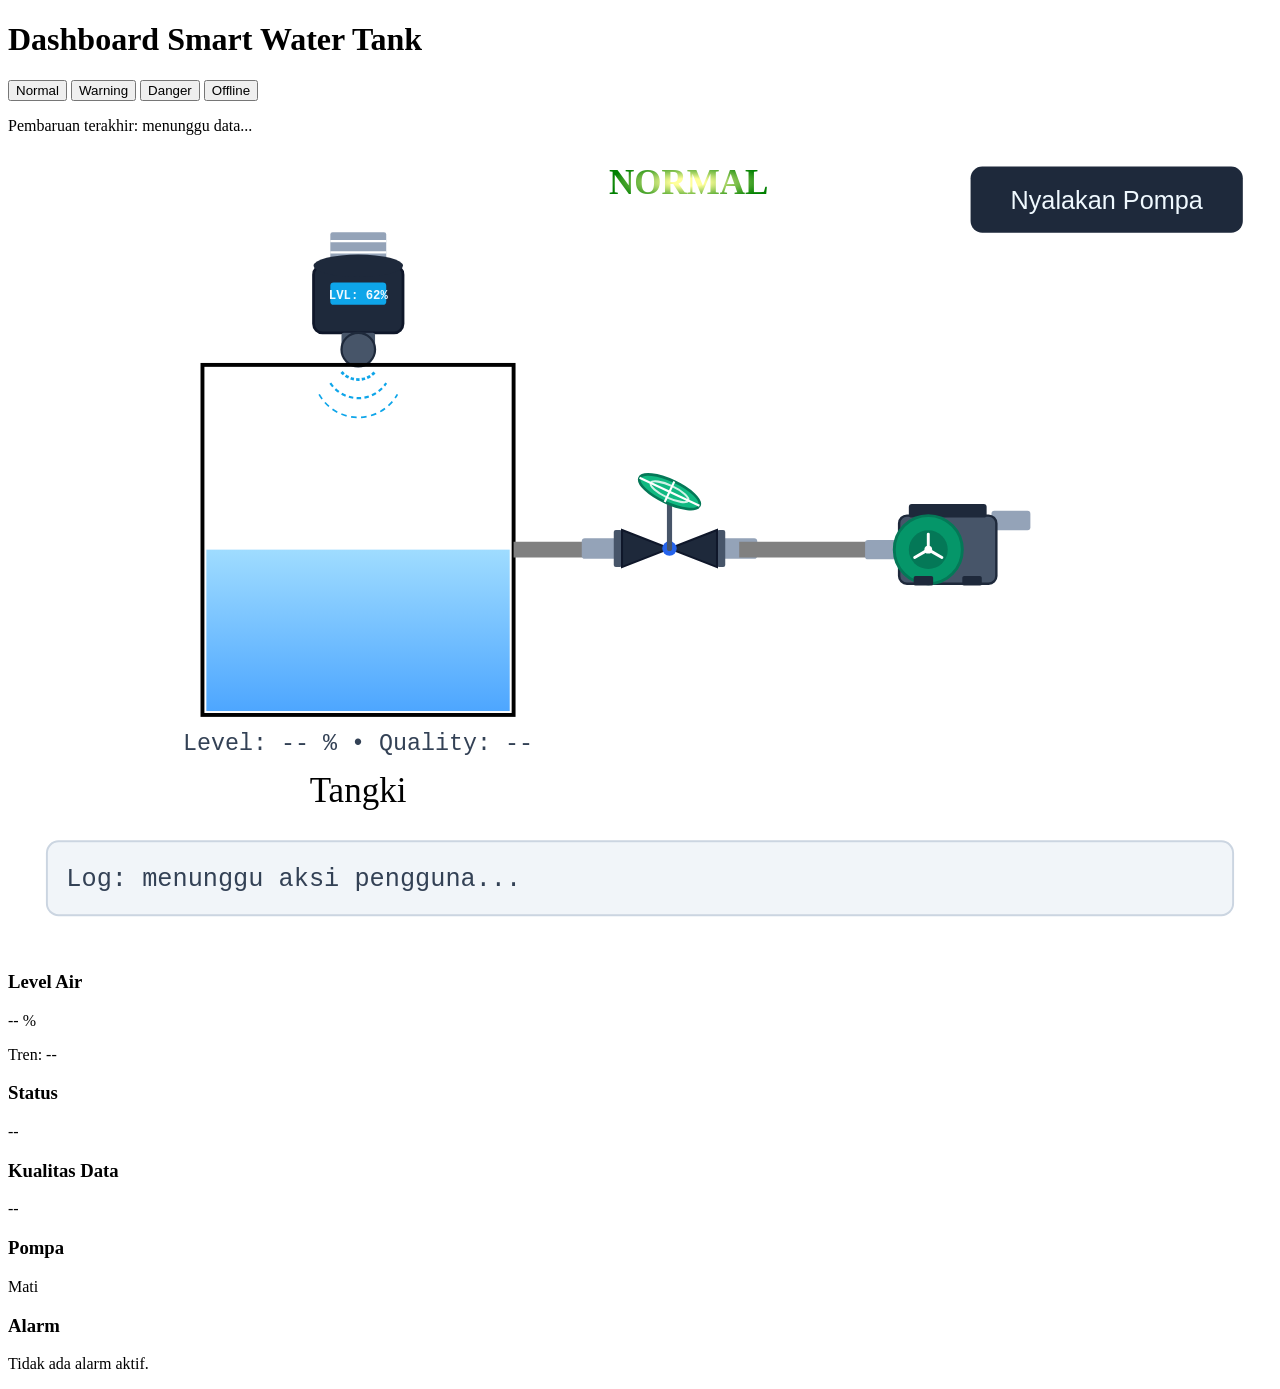
==== bab2/praktikum1/index.html @ e0db2255 "Create index.html for Smart Water Tank dashboard Added HTML structure for Smart Water Tank dashboard" ====
<!DOCTYPE html>
<html lang="id">
<head>
  <meta charset="UTF-8">
  <title>Dashboard Sistem Tangki - Nomor 12: Proyek Mini Smart Water Tank</title>
  <link rel="stylesheet" href="style.css">
</head>
<body>

<!-- ============ NOMOR 12: proyek mini smart water tank ============ -->
<!-- (a) seluruh komponen nomor 1-11 digabung tanpa diubah strukturnya:
     tangki, pompa, katup, sensor, pipa, dan indikator tetap berada di
     dalam .panel-model; yang baru di nomor 12 hanya panel skenario
     di header dan mesin simulasi di javascript.js -->
<div class="dashboard" id="dashboard">

  <!-- (b)(c)(d) panel header: judul, tombol skenario, dan waktu pembaruan -->
  <div class="dashboard-header" id="dashboard-header">
    <h1>Dashboard Smart Water Tank</h1>

    <div class="scenario-controls" role="group" aria-label="Pilih skenario simulasi data">
      <button type="button" class="scenario-btn scenario-active" data-scenario="normal">Normal</button>
      <button type="button" class="scenario-btn" data-scenario="warning">Warning</button>
      <button type="button" class="scenario-btn" data-scenario="danger">Danger</button>
      <button type="button" class="scenario-btn" data-scenario="offline">Offline</button>
    </div>

    <!-- (d) timestamp pembaruan terakhir, terpisah dari log peristiwa
         supaya pembaca langsung tahu "kapan" tanpa membaca log -->
    <p id="last-update-text" class="last-update">Pembaruan terakhir: menunggu data...</p>
  </div>

  <!-- (b) panel utama: model SVG tangki, dibungkus section agar bisa
       diberi grid-area sendiri dan diskalakan responsif lewat CSS -->
  <section class="panel-model" id="panel-model" aria-label="Model visual sistem tangki air">

  <svg viewBox="0 0 650 410"
       xmlns="http://www.w3.org/2000/svg"
       role="img" aria-label="Diagram sensor, tangki, katup, dan pompa">

    <defs>
      <linearGradient id="waterGradient" x1="0%" y1="0%" x2="0%" y2="100%">
        <stop offset="0%" stop-color="#9fdcff"/>
        <stop offset="100%" stop-color="#4da6ff"/>
      </linearGradient>

      <radialGradient id="lampGradient">
        <stop offset="20%" stop-color="#ffff99"/>
        <stop offset="100%" stop-color="green"/>
      </radialGradient>

      <line id="sensorNeckLine" x1="0" y1="0" x2="50" y2="0" stroke="#FFFFFF" stroke-width="2"/>
      <rect id="valvePipeConnector" width="35" height="20" fill="#94A3B8" rx="3"/>
      <rect id="valveFlange" width="8" height="36" fill="#475569" rx="2"/>
      <rect id="pumpPipeConnector" width="40" height="20" fill="#94A3B8" rx="3"/>
      <rect id="pumpFoot" width="20" height="10" rx="2" fill="#1E293B"/>

      <symbol id="sensorSymbol" viewBox="55 10 100 200">
        <rect x="75" y="20" width="50" height="30" fill="#94A3B8" rx="2"/>
        <use href="#sensorNeckLine" x="75" y="28"/>
        <use href="#sensorNeckLine" x="75" y="38"/>

        <rect x="60" y="50" width="80" height="60" rx="8" fill="#1E293B" stroke="#0F172A" stroke-width="2.5"/>
        <ellipse cx="100" cy="50" rx="40" ry="10" fill="#1E293B"/>

        <rect x="75" y="65" width="50" height="20" rx="3" fill="var(--status-color,#0EA5E9)"/>
        <text x="100" y="80" font-family="monospace" font-size="11" font-weight="bold" fill="#F0F9FF" text-anchor="middle">LVL: 62%</text>

        <rect x="85" y="110" width="30" height="15" fill="#475569" rx="2"/>
        <circle cx="100" cy="125" r="15" fill="#475569" stroke="#1E293B" stroke-width="2"/>

        <path d="M 85 145 A 20 20 0 0 0 115 145" fill="none" stroke="var(--status-color,#0EA5E9)" stroke-width="2.5" stroke-dasharray="3,2"/>
        <path d="M 75 155 A 30 30 0 0 0 125 155" fill="none" stroke="var(--status-color,#0EA5E9)" stroke-width="2" stroke-dasharray="4,3"/>
        <path d="M 65 165 A 40 40 0 0 0 135 165" fill="none" stroke="var(--status-color,#0EA5E9)" stroke-width="1.5" stroke-dasharray="5,4"/>
      </symbol>

      <symbol id="valveSymbol" viewBox="10 5 185 130">
        <use href="#valvePipeConnector" x="15" y="90"/>
        <use href="#valvePipeConnector" x="150" y="90"/>

        <use href="#valveFlange" x="46" y="82"/>
        <use href="#valveFlange" x="146" y="82"/>

        <polygon points="54,82 100,100 54,118" fill="#1E293B" stroke="#0F172A" stroke-width="2"/>
        <polygon points="146,82 100,100 146,118" fill="#1E293B" stroke="#0F172A" stroke-width="2"/>

        <circle cx="100" cy="100" r="7" fill="#2563EB"/>
        <line x1="100" y1="100" x2="100" y2="45" stroke="#475569" stroke-width="5" stroke-linecap="round"/>

        <g transform="rotate(25 100 45)">
          <ellipse cx="100" cy="45" rx="32" ry="11" fill="var(--status-fill,#10B981)" stroke="#047857" stroke-width="2.5"/>
          <ellipse cx="100" cy="45" rx="20" ry="6" fill="none" stroke="#FFFFFF" stroke-width="2" opacity="0.8"/>
          <line x1="100" y1="34" x2="100" y2="56" stroke="#FFFFFF" stroke-width="2"/>
          <line x1="68" y1="45" x2="132" y2="45" stroke="#FFFFFF" stroke-width="2"/>
        </g>
      </symbol>

      <symbol id="pumpSymbol" viewBox="10 65 185 100">
        <use href="#pumpPipeConnector" x="15" y="105"/>
        <use href="#pumpPipeConnector" x="145" y="75"/>

        <rect x="50" y="80" width="100" height="70" rx="8" fill="#475569" stroke="#1E293B" stroke-width="2.5"/>
        <rect x="60" y="68" width="80" height="14" rx="3" fill="#1E293B"/>

        <circle cx="80" cy="115" r="35" fill="var(--status-fill,#059669)" stroke="#047857" stroke-width="3"/>
        <circle cx="80" cy="115" r="20" fill="#047857"/>

        <g class="pump-impeller">
          <line x1="80" y1="115" x2="80" y2="99" stroke="#FFFFFF" stroke-width="3" stroke-linecap="round"/>
          <line x1="80" y1="115" x2="94" y2="123" stroke="#FFFFFF" stroke-width="3" stroke-linecap="round"/>
          <line x1="80" y1="115" x2="66" y2="123" stroke="#FFFFFF" stroke-width="3" stroke-linecap="round"/>
          <circle cx="80" cy="115" r="4" fill="#FFFFFF"/>
        </g>

        <use href="#pumpFoot" x="65" y="142"/>
        <use href="#pumpFoot" x="115" y="142"/>
      </symbol>
    </defs>

    <!-- NOMOR 10 (a/d): id ditambahkan agar bisa diperbarui dari applyTelemetry -->
    <text id="status-banner" x="350" y="22" text-anchor="middle" font-size="18" font-weight="bold" fill="url(#lampGradient)">NORMAL</text>

    <use href="#sensorSymbol" id="instance-sensor-01"
         x="154" y="36" width="58" height="115" class="status-normal"/>

    <rect x="100" y="110" width="160" height="180" fill="none" stroke="black" stroke-width="2"/>
    <rect id="water-level" class="water-level" x="102" y="205" width="156" height="83" fill="url(#waterGradient)"/>

    <line x1="260" y1="205" x2="304" y2="205" stroke="gray" stroke-width="8"/>

    <use href="#valveSymbol" id="instance-valve-01"
         x="292" y="154" width="99" height="69" class="status-warning"/>

    <line x1="376" y1="205" x2="450" y2="205" stroke="gray" stroke-width="8"/>

    <!-- Grup pompa: interaktif lewat mouse & keyboard (nomor 9) -->
    <use href="#pumpSymbol" id="instance-pump-01"
         x="438" y="180" width="93" height="50" class="status-critical"
         tabindex="0" role="button" aria-label="Pompa: mati"/>

    <!-- NOMOR 10 (a/d): label level baru di luar <symbol>, karena konten <use>
         tidak bisa disasar getElementById per-instance -->
    <text id="level-label" x="180" y="308" text-anchor="middle"
          font-size="12" font-family="monospace" fill="#334155">Level: -- % • Quality: --</text>

    <text x="180" y="335" text-anchor="middle" font-size="18">Tangki</text>

    <g id="toggle-button" tabindex="0" role="button" aria-label="Nyalakan atau matikan pompa" style="cursor:pointer;">
      <rect x="495" y="8" width="140" height="34" rx="6" fill="#1E293B"/>
      <text id="toggle-label" x="565" y="30" text-anchor="middle" font-size="13" fill="#F0F9FF" font-family="sans-serif">Nyalakan Pompa</text>
    </g>

    <g id="log-panel">
      <rect x="20" y="355" width="610" height="38" rx="6" fill="#F1F5F9" stroke="#CBD5E1"/>
      <text id="log-text" x="30" y="378" font-size="13" font-family="monospace" fill="#334155">Log: menunggu aksi pengguna...</text>
    </g>
  </svg>

  </section>
  <!-- akhir panel-model -->

  <!-- (c) empat kartu data: masing-masing tabindex="0" agar bisa
       ditelusuri lewat Tab, konsisten dengan urutan fokus grup pompa
       di nomor 9 -->
  <section class="card" id="card-level" tabindex="0" aria-label="Kartu level air">
    <h3 class="card-title">Level Air</h3>
    <p class="card-value" id="card-level-value">-- %</p>
    <p class="card-trend" id="card-level-trend">Tren: --</p>
  </section>

  <section class="card" id="card-status" tabindex="0" aria-label="Kartu status sistem">
    <h3 class="card-title">Status</h3>
    <p class="card-value" id="card-status-value">--</p>
  </section>

  <section class="card" id="card-quality" tabindex="0" aria-label="Kartu kualitas data">
    <h3 class="card-title">Kualitas Data</h3>
    <p class="card-value" id="card-quality-value">--</p>
  </section>

  <section class="card" id="card-pump" tabindex="0" aria-label="Kartu status pompa">
    <h3 class="card-title">Pompa</h3>
    <p class="card-value" id="card-pump-value">Mati</p>
  </section>

  <!-- (c) satu panel alarm, role="alert" + aria-live supaya perubahan
       status terbaca otomatis oleh pembaca layar -->
  <section class="panel-alarm" id="panel-alarm" role="alert" aria-live="polite" tabindex="0">
    <h3 class="alarm-title">Alarm</h3>
    <p id="alarm-text">Tidak ada alarm aktif.</p>
  </section>

</div>
<!-- akhir .dashboard -->

  <script src="javascript.js"></script>
</body>
</html>
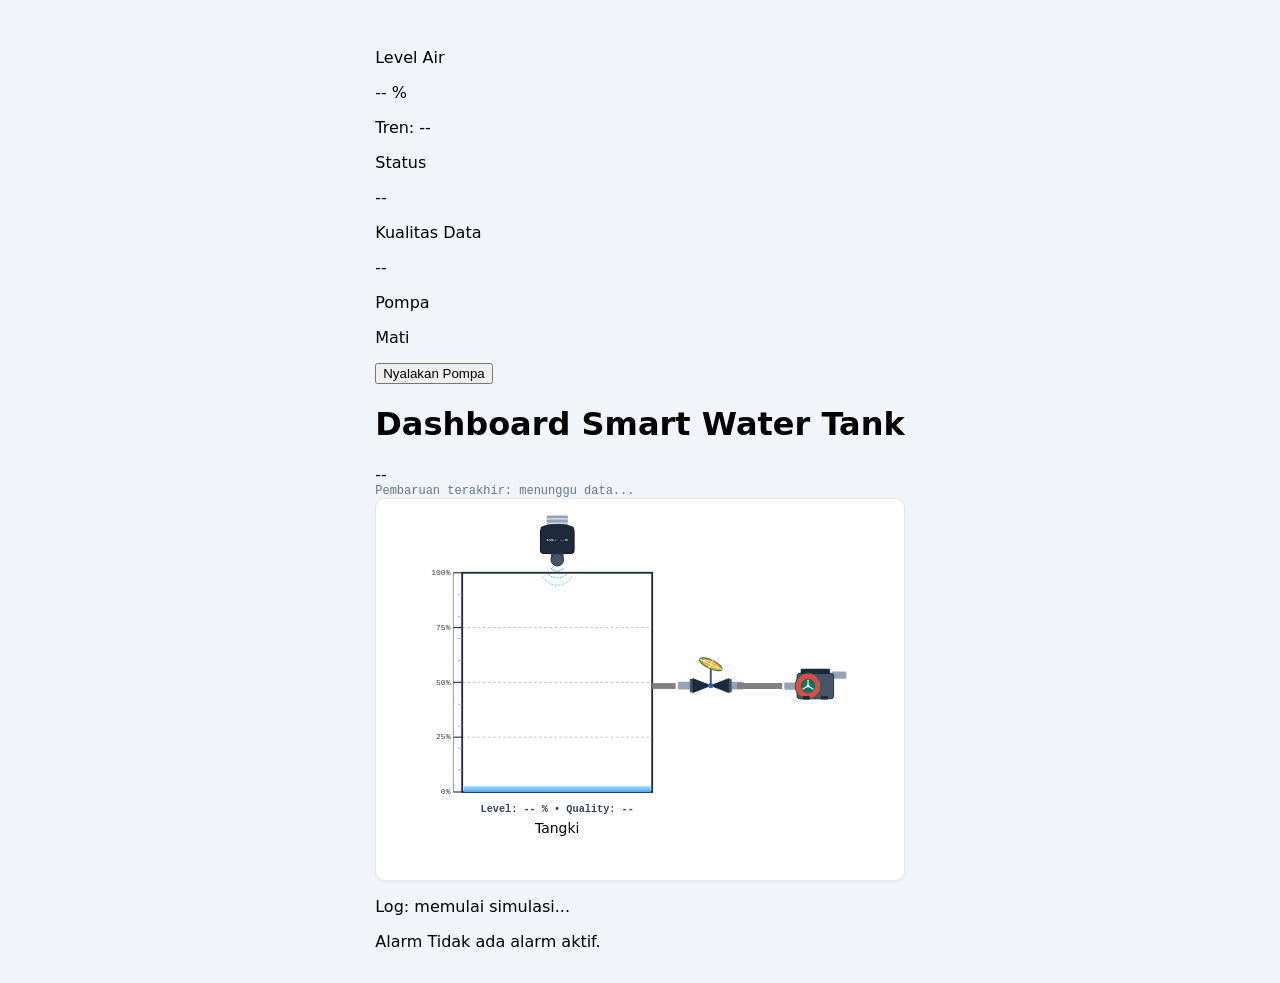
==== commit cba42bdb: "Update index.html" ====
--- a/bab2/praktikum1/index.html
+++ b/bab2/praktikum1/index.html
@@ -2,197 +2,218 @@
 <html lang="id">
 <head>
   <meta charset="UTF-8">
-  <title>Dashboard Sistem Tangki - Nomor 12: Proyek Mini Smart Water Tank</title>
+  <title>Dashboard Sistem Tangki - Smart Water Tank (Simulasi JS - Bab 2)</title>
   <link rel="stylesheet" href="style.css">
 </head>
 <body>
 
-<!-- ============ NOMOR 12: proyek mini smart water tank ============ -->
-<!-- (a) seluruh komponen nomor 1-11 digabung tanpa diubah strukturnya:
-     tangki, pompa, katup, sensor, pipa, dan indikator tetap berada di
-     dalam .panel-model; yang baru di nomor 12 hanya panel skenario
-     di header dan mesin simulasi di javascript.js -->
-<div class="dashboard" id="dashboard">
-
-  <!-- (b)(c)(d) panel header: judul, tombol skenario, dan waktu pembaruan -->
-  <div class="dashboard-header" id="dashboard-header">
-    <h1>Dashboard Smart Water Tank</h1>
-
-    <div class="scenario-controls" role="group" aria-label="Pilih skenario simulasi data">
-      <button type="button" class="scenario-btn scenario-active" data-scenario="normal">Normal</button>
-      <button type="button" class="scenario-btn" data-scenario="warning">Warning</button>
-      <button type="button" class="scenario-btn" data-scenario="danger">Danger</button>
-      <button type="button" class="scenario-btn" data-scenario="offline">Offline</button>
-    </div>
-
-    <!-- (d) timestamp pembaruan terakhir, terpisah dari log peristiwa
-         supaya pembaca langsung tahu "kapan" tanpa membaca log -->
-    <p id="last-update-text" class="last-update">Pembaruan terakhir: menunggu data...</p>
+<!-- ============================================================
+     BAB 2 — versi HTML + CSS + JS SAJA (tanpa Python, tanpa ESP32).
+     Markup di bawah ini SENGAJA dibuat 100% identik dengan versi
+     Bab 3 (yang nanti terhubung ke ESP32/MicroPython), supaya:
+       1. Tampilan (UI) yang dipelajari di Bab 2 tetap terpakai utuh
+          di Bab 3 -- tidak perlu belajar ulang HTML/CSS.
+       2. Hanya app.js yang berbeda: di Bab 2 data sensor dibuat oleh
+          simulator JavaScript (Math.random dkk), di Bab 3 data itu
+          diganti dengan data ASLI dari sensor ultrasonic via fetch()
+          ke ESP32.
+     File ini bisa langsung dibuka dua kali klik (file://) di browser
+     manapun, TANPA perlu menjalankan server/Python sama sekali.
+     ============================================================ -->
+<div class="app-shell" id="app-shell">
+
+  <aside class="sidebar" id="sidebar">
+    <div class="side-block" id="card-level" tabindex="0" aria-label="Kartu level air">
+      <p class="side-label">Level Air</p>
+      <p class="side-value side-value-lg" id="card-level-value">-- %</p>
+      <p class="side-trend" id="card-level-trend">Tren: --</p>
+    </div>
+
+    <div class="side-block" id="card-status" tabindex="0" aria-label="Kartu status sistem">
+      <p class="side-label">Status</p>
+      <p class="side-value" id="card-status-value">--</p>
+    </div>
+
+    <div class="side-block" id="card-quality" tabindex="0" aria-label="Kartu kualitas data">
+      <p class="side-label">Kualitas Data</p>
+      <p class="side-value side-value-sm" id="card-quality-value">--</p>
+    </div>
+
+    <div class="side-block side-block-pump" id="card-pump" tabindex="0" aria-label="Kartu status pompa">
+      <p class="side-label">Pompa</p>
+      <p class="side-value" id="card-pump-value">Mati</p>
+      <button type="button" class="pump-toggle-btn" id="sidebar-pump-btn">Nyalakan Pompa</button>
+    </div>
+  </aside>
+
+  <div class="main-area">
+
+    <header class="topbar">
+      <div class="topbar-left">
+        <h1>Dashboard Smart Water Tank</h1>
+        <span class="topbar-status" id="topbar-status">--</span>
+      </div>
+      <p id="last-update-text" class="last-update">Pembaruan terakhir: menunggu data...</p>
+    </header>
+
+    <section class="panel-model" id="panel-model" aria-label="Model visual sistem tangki air">
+
+      <svg viewBox="0 0 700 500"
+           xmlns="http://www.w3.org/2000/svg"
+           role="img" aria-label="Diagram sensor, tangki, katup, dan pompa">
+
+        <defs>
+          <linearGradient id="waterGradient" x1="0%" y1="0%" x2="0%" y2="100%">
+            <stop offset="0%" stop-color="#9fdcff"/>
+            <stop offset="100%" stop-color="#4da6ff"/>
+          </linearGradient>
+
+          <line id="sensorNeckLine" x1="0" y1="0" x2="50" y2="0" stroke="#FFFFFF" stroke-width="2"/>
+          <rect id="valvePipeConnector" width="35" height="20" fill="#94A3B8" rx="3"/>
+          <rect id="valveFlange" width="8" height="36" fill="#475569" rx="2"/>
+          <rect id="pumpPipeConnector" width="40" height="20" fill="#94A3B8" rx="3"/>
+          <rect id="pumpFoot" width="20" height="10" rx="2" fill="#1E293B"/>
+
+          <symbol id="sensorSymbol" viewBox="55 10 100 200">
+            <rect x="75" y="20" width="50" height="30" fill="#94A3B8" rx="2"/>
+            <use href="#sensorNeckLine" x="75" y="28"/>
+            <use href="#sensorNeckLine" x="75" y="38"/>
+
+            <rect x="60" y="50" width="80" height="60" rx="8" fill="#1E293B" stroke="#0F172A" stroke-width="2.5"/>
+            <ellipse cx="100" cy="50" rx="40" ry="10" fill="#1E293B"/>
+
+            <rect x="85" y="110" width="30" height="15" fill="#475569" rx="2"/>
+            <circle cx="100" cy="125" r="15" fill="#475569" stroke="#1E293B" stroke-width="2"/>
+
+            <path d="M 85 145 A 20 20 0 0 0 115 145" fill="none" stroke="var(--status-color,#0EA5E9)" stroke-width="2.5" stroke-dasharray="3,2"/>
+            <path d="M 75 155 A 30 30 0 0 0 125 155" fill="none" stroke="var(--status-color,#0EA5E9)" stroke-width="2" stroke-dasharray="4,3"/>
+            <path d="M 65 165 A 40 40 0 0 0 135 165" fill="none" stroke="var(--status-color,#0EA5E9)" stroke-width="1.5" stroke-dasharray="5,4"/>
+          </symbol>
+
+          <symbol id="valveSymbol" viewBox="10 5 185 130">
+            <use href="#valvePipeConnector" x="15" y="90"/>
+            <use href="#valvePipeConnector" x="150" y="90"/>
+
+            <use href="#valveFlange" x="46" y="82"/>
+            <use href="#valveFlange" x="146" y="82"/>
+
+            <polygon points="54,82 100,100 54,118" fill="#1E293B" stroke="#0F172A" stroke-width="2"/>
+            <polygon points="146,82 100,100 146,118" fill="#1E293B" stroke="#0F172A" stroke-width="2"/>
+
+            <circle cx="100" cy="100" r="7" fill="#2563EB"/>
+            <line x1="100" y1="100" x2="100" y2="45" stroke="#475569" stroke-width="5" stroke-linecap="round"/>
+
+            <g transform="rotate(25 100 45)">
+              <ellipse cx="100" cy="45" rx="32" ry="11" fill="var(--status-fill,#10B981)" stroke="#047857" stroke-width="2.5"/>
+              <ellipse cx="100" cy="45" rx="20" ry="6" fill="none" stroke="#FFFFFF" stroke-width="2" opacity="0.8"/>
+              <line x1="100" y1="34" x2="100" y2="56" stroke="#FFFFFF" stroke-width="2"/>
+              <line x1="68" y1="45" x2="132" y2="45" stroke="#FFFFFF" stroke-width="2"/>
+            </g>
+          </symbol>
+
+          <symbol id="pumpSymbol" viewBox="10 65 185 100">
+            <use href="#pumpPipeConnector" x="15" y="105"/>
+            <use href="#pumpPipeConnector" x="145" y="75"/>
+
+            <rect x="50" y="80" width="100" height="70" rx="8" fill="#475569" stroke="#1E293B" stroke-width="2.5"/>
+            <rect x="60" y="68" width="80" height="14" rx="3" fill="#1E293B"/>
+
+            <circle cx="80" cy="115" r="35" fill="var(--status-fill,#059669)" stroke="#047857" stroke-width="3"/>
+            <circle cx="80" cy="115" r="20" fill="#047857"/>
+
+            <g class="pump-impeller">
+              <line x1="80" y1="115" x2="80" y2="99" stroke="#FFFFFF" stroke-width="3" stroke-linecap="round"/>
+              <line x1="80" y1="115" x2="94" y2="123" stroke="#FFFFFF" stroke-width="3" stroke-linecap="round"/>
+              <line x1="80" y1="115" x2="66" y2="123" stroke="#FFFFFF" stroke-width="3" stroke-linecap="round"/>
+              <circle cx="80" cy="115" r="4" fill="#FFFFFF"/>
+            </g>
+
+            <use href="#pumpFoot" x="65" y="142"/>
+            <use href="#pumpFoot" x="115" y="142"/>
+          </symbol>
+        </defs>
+
+        <g transform="translate(17,0)">
+
+          <use href="#sensorSymbol" id="instance-sensor-01"
+               x="194" y="6" width="58" height="115" class="status-normal"/>
+
+          <text id="sensor-lvl-label" x="220" y="46" text-anchor="middle"
+                font-family="monospace" font-size="6" font-weight="bold"
+                fill="#F0F9FF">LVL: --%</text>
+
+          <!-- ============ TANGKI ============ -->
+          <rect x="90" y="90" width="260" height="300" fill="none" stroke="#1E293B" stroke-width="2.5"/>
+          <rect id="water-level" class="water-level" x="92" y="382" width="256" height="8" fill="url(#waterGradient)"/>
+
+          <g id="tank-gridlines" stroke="#64748B" stroke-width="1" stroke-dasharray="4,3" opacity="0.55">
+            <line x1="90" y1="165" x2="350" y2="165"/>
+            <line x1="90" y1="240" x2="350" y2="240"/>
+            <line x1="90" y1="315" x2="350" y2="315"/>
+          </g>
+
+          <g id="tank-ruler" font-family="monospace">
+            <line x1="78" y1="90" x2="78" y2="390" stroke="#94A3B8" stroke-width="1.5"/>
+
+            <g stroke="#94A3B8" stroke-width="1">
+              <line x1="84" y1="120" x2="90" y2="120"/>
+              <line x1="84" y1="150" x2="90" y2="150"/>
+              <line x1="84" y1="180" x2="90" y2="180"/>
+              <line x1="84" y1="210" x2="90" y2="210"/>
+              <line x1="84" y1="270" x2="90" y2="270"/>
+              <line x1="84" y1="300" x2="90" y2="300"/>
+              <line x1="84" y1="330" x2="90" y2="330"/>
+              <line x1="84" y1="360" x2="90" y2="360"/>
+            </g>
+
+            <g stroke="#1E293B" stroke-width="1.5">
+              <line x1="78" y1="90" x2="90" y2="90"/>
+              <line x1="78" y1="165" x2="90" y2="165"/>
+              <line x1="78" y1="240" x2="90" y2="240"/>
+              <line x1="78" y1="315" x2="90" y2="315"/>
+              <line x1="78" y1="390" x2="90" y2="390"/>
+            </g>
+            <g font-size="11" fill="#334155" text-anchor="end">
+              <text x="74" y="93">100%</text>
+              <text x="74" y="168">75%</text>
+              <text x="74" y="243">50%</text>
+              <text x="74" y="318">25%</text>
+              <text x="74" y="393">0%</text>
+            </g>
+          </g>
+
+          <line x1="350" y1="245" x2="382" y2="245" stroke="gray" stroke-width="8"/>
+
+          <use href="#valveSymbol" id="instance-valve-01"
+               x="382" y="194" width="99" height="69" class="status-warning"/>
+
+          <line x1="466" y1="245" x2="528" y2="245" stroke="gray" stroke-width="8"/>
+
+          <use href="#pumpSymbol" id="instance-pump-01"
+               x="528" y="220" width="93" height="50" class="status-critical"
+               tabindex="0" role="button" aria-label="Pompa: mati"/>
+
+          <text id="level-label" x="220" y="418" text-anchor="middle"
+                font-size="14" font-weight="bold" font-family="monospace" fill="#334155">Level: -- % • Quality: --</text>
+
+          <text x="220" y="446" text-anchor="middle" font-size="19">Tangki</text>
+
+        </g>
+      </svg>
+
+    </section>
+
+    <footer class="bottombar">
+      <p class="log-text" id="log-text">Log: memulai simulasi...</p>
+      <div class="alarm-box" id="panel-alarm" role="alert" aria-live="polite" tabindex="0">
+        <span class="alarm-label">Alarm</span>
+        <span class="alarm-value" id="alarm-text">Tidak ada alarm aktif.</span>
+      </div>
+    </footer>
+
   </div>
-
-  <!-- (b) panel utama: model SVG tangki, dibungkus section agar bisa
-       diberi grid-area sendiri dan diskalakan responsif lewat CSS -->
-  <section class="panel-model" id="panel-model" aria-label="Model visual sistem tangki air">
-
-  <svg viewBox="0 0 650 410"
-       xmlns="http://www.w3.org/2000/svg"
-       role="img" aria-label="Diagram sensor, tangki, katup, dan pompa">
-
-    <defs>
-      <linearGradient id="waterGradient" x1="0%" y1="0%" x2="0%" y2="100%">
-        <stop offset="0%" stop-color="#9fdcff"/>
-        <stop offset="100%" stop-color="#4da6ff"/>
-      </linearGradient>
-
-      <radialGradient id="lampGradient">
-        <stop offset="20%" stop-color="#ffff99"/>
-        <stop offset="100%" stop-color="green"/>
-      </radialGradient>
-
-      <line id="sensorNeckLine" x1="0" y1="0" x2="50" y2="0" stroke="#FFFFFF" stroke-width="2"/>
-      <rect id="valvePipeConnector" width="35" height="20" fill="#94A3B8" rx="3"/>
-      <rect id="valveFlange" width="8" height="36" fill="#475569" rx="2"/>
-      <rect id="pumpPipeConnector" width="40" height="20" fill="#94A3B8" rx="3"/>
-      <rect id="pumpFoot" width="20" height="10" rx="2" fill="#1E293B"/>
-
-      <symbol id="sensorSymbol" viewBox="55 10 100 200">
-        <rect x="75" y="20" width="50" height="30" fill="#94A3B8" rx="2"/>
-        <use href="#sensorNeckLine" x="75" y="28"/>
-        <use href="#sensorNeckLine" x="75" y="38"/>
-
-        <rect x="60" y="50" width="80" height="60" rx="8" fill="#1E293B" stroke="#0F172A" stroke-width="2.5"/>
-        <ellipse cx="100" cy="50" rx="40" ry="10" fill="#1E293B"/>
-
-        <rect x="75" y="65" width="50" height="20" rx="3" fill="var(--status-color,#0EA5E9)"/>
-        <text x="100" y="80" font-family="monospace" font-size="11" font-weight="bold" fill="#F0F9FF" text-anchor="middle">LVL: 62%</text>
-
-        <rect x="85" y="110" width="30" height="15" fill="#475569" rx="2"/>
-        <circle cx="100" cy="125" r="15" fill="#475569" stroke="#1E293B" stroke-width="2"/>
-
-        <path d="M 85 145 A 20 20 0 0 0 115 145" fill="none" stroke="var(--status-color,#0EA5E9)" stroke-width="2.5" stroke-dasharray="3,2"/>
-        <path d="M 75 155 A 30 30 0 0 0 125 155" fill="none" stroke="var(--status-color,#0EA5E9)" stroke-width="2" stroke-dasharray="4,3"/>
-        <path d="M 65 165 A 40 40 0 0 0 135 165" fill="none" stroke="var(--status-color,#0EA5E9)" stroke-width="1.5" stroke-dasharray="5,4"/>
-      </symbol>
-
-      <symbol id="valveSymbol" viewBox="10 5 185 130">
-        <use href="#valvePipeConnector" x="15" y="90"/>
-        <use href="#valvePipeConnector" x="150" y="90"/>
-
-        <use href="#valveFlange" x="46" y="82"/>
-        <use href="#valveFlange" x="146" y="82"/>
-
-        <polygon points="54,82 100,100 54,118" fill="#1E293B" stroke="#0F172A" stroke-width="2"/>
-        <polygon points="146,82 100,100 146,118" fill="#1E293B" stroke="#0F172A" stroke-width="2"/>
-
-        <circle cx="100" cy="100" r="7" fill="#2563EB"/>
-        <line x1="100" y1="100" x2="100" y2="45" stroke="#475569" stroke-width="5" stroke-linecap="round"/>
-
-        <g transform="rotate(25 100 45)">
-          <ellipse cx="100" cy="45" rx="32" ry="11" fill="var(--status-fill,#10B981)" stroke="#047857" stroke-width="2.5"/>
-          <ellipse cx="100" cy="45" rx="20" ry="6" fill="none" stroke="#FFFFFF" stroke-width="2" opacity="0.8"/>
-          <line x1="100" y1="34" x2="100" y2="56" stroke="#FFFFFF" stroke-width="2"/>
-          <line x1="68" y1="45" x2="132" y2="45" stroke="#FFFFFF" stroke-width="2"/>
-        </g>
-      </symbol>
-
-      <symbol id="pumpSymbol" viewBox="10 65 185 100">
-        <use href="#pumpPipeConnector" x="15" y="105"/>
-        <use href="#pumpPipeConnector" x="145" y="75"/>
-
-        <rect x="50" y="80" width="100" height="70" rx="8" fill="#475569" stroke="#1E293B" stroke-width="2.5"/>
-        <rect x="60" y="68" width="80" height="14" rx="3" fill="#1E293B"/>
-
-        <circle cx="80" cy="115" r="35" fill="var(--status-fill,#059669)" stroke="#047857" stroke-width="3"/>
-        <circle cx="80" cy="115" r="20" fill="#047857"/>
-
-        <g class="pump-impeller">
-          <line x1="80" y1="115" x2="80" y2="99" stroke="#FFFFFF" stroke-width="3" stroke-linecap="round"/>
-          <line x1="80" y1="115" x2="94" y2="123" stroke="#FFFFFF" stroke-width="3" stroke-linecap="round"/>
-          <line x1="80" y1="115" x2="66" y2="123" stroke="#FFFFFF" stroke-width="3" stroke-linecap="round"/>
-          <circle cx="80" cy="115" r="4" fill="#FFFFFF"/>
-        </g>
-
-        <use href="#pumpFoot" x="65" y="142"/>
-        <use href="#pumpFoot" x="115" y="142"/>
-      </symbol>
-    </defs>
-
-    <!-- NOMOR 10 (a/d): id ditambahkan agar bisa diperbarui dari applyTelemetry -->
-    <text id="status-banner" x="350" y="22" text-anchor="middle" font-size="18" font-weight="bold" fill="url(#lampGradient)">NORMAL</text>
-
-    <use href="#sensorSymbol" id="instance-sensor-01"
-         x="154" y="36" width="58" height="115" class="status-normal"/>
-
-    <rect x="100" y="110" width="160" height="180" fill="none" stroke="black" stroke-width="2"/>
-    <rect id="water-level" class="water-level" x="102" y="205" width="156" height="83" fill="url(#waterGradient)"/>
-
-    <line x1="260" y1="205" x2="304" y2="205" stroke="gray" stroke-width="8"/>
-
-    <use href="#valveSymbol" id="instance-valve-01"
-         x="292" y="154" width="99" height="69" class="status-warning"/>
-
-    <line x1="376" y1="205" x2="450" y2="205" stroke="gray" stroke-width="8"/>
-
-    <!-- Grup pompa: interaktif lewat mouse & keyboard (nomor 9) -->
-    <use href="#pumpSymbol" id="instance-pump-01"
-         x="438" y="180" width="93" height="50" class="status-critical"
-         tabindex="0" role="button" aria-label="Pompa: mati"/>
-
-    <!-- NOMOR 10 (a/d): label level baru di luar <symbol>, karena konten <use>
-         tidak bisa disasar getElementById per-instance -->
-    <text id="level-label" x="180" y="308" text-anchor="middle"
-          font-size="12" font-family="monospace" fill="#334155">Level: -- % • Quality: --</text>
-
-    <text x="180" y="335" text-anchor="middle" font-size="18">Tangki</text>
-
-    <g id="toggle-button" tabindex="0" role="button" aria-label="Nyalakan atau matikan pompa" style="cursor:pointer;">
-      <rect x="495" y="8" width="140" height="34" rx="6" fill="#1E293B"/>
-      <text id="toggle-label" x="565" y="30" text-anchor="middle" font-size="13" fill="#F0F9FF" font-family="sans-serif">Nyalakan Pompa</text>
-    </g>
-
-    <g id="log-panel">
-      <rect x="20" y="355" width="610" height="38" rx="6" fill="#F1F5F9" stroke="#CBD5E1"/>
-      <text id="log-text" x="30" y="378" font-size="13" font-family="monospace" fill="#334155">Log: menunggu aksi pengguna...</text>
-    </g>
-  </svg>
-
-  </section>
-  <!-- akhir panel-model -->
-
-  <!-- (c) empat kartu data: masing-masing tabindex="0" agar bisa
-       ditelusuri lewat Tab, konsisten dengan urutan fokus grup pompa
-       di nomor 9 -->
-  <section class="card" id="card-level" tabindex="0" aria-label="Kartu level air">
-    <h3 class="card-title">Level Air</h3>
-    <p class="card-value" id="card-level-value">-- %</p>
-    <p class="card-trend" id="card-level-trend">Tren: --</p>
-  </section>
-
-  <section class="card" id="card-status" tabindex="0" aria-label="Kartu status sistem">
-    <h3 class="card-title">Status</h3>
-    <p class="card-value" id="card-status-value">--</p>
-  </section>
-
-  <section class="card" id="card-quality" tabindex="0" aria-label="Kartu kualitas data">
-    <h3 class="card-title">Kualitas Data</h3>
-    <p class="card-value" id="card-quality-value">--</p>
-  </section>
-
-  <section class="card" id="card-pump" tabindex="0" aria-label="Kartu status pompa">
-    <h3 class="card-title">Pompa</h3>
-    <p class="card-value" id="card-pump-value">Mati</p>
-  </section>
-
-  <!-- (c) satu panel alarm, role="alert" + aria-live supaya perubahan
-       status terbaca otomatis oleh pembaca layar -->
-  <section class="panel-alarm" id="panel-alarm" role="alert" aria-live="polite" tabindex="0">
-    <h3 class="alarm-title">Alarm</h3>
-    <p id="alarm-text">Tidak ada alarm aktif.</p>
-  </section>
-
 </div>
-<!-- akhir .dashboard -->
-
-  <script src="javascript.js"></script>
+
+<script src="app.js"></script>
 </body>
 </html>
--- a/bab2/praktikum1/style.css
+++ b/bab2/praktikum1/style.css
@@ -0,0 +1,263 @@
+/* ============ NOMOR 7: class status ============ */
+.status-normal   { --status-color:#0EA5E9; --status-fill:#10B981; }
+.status-warning  { --status-color:#F59E0B; --status-fill:#F59E0B; }
+.status-critical { --status-color:#EF4444; --status-fill:#EF4444; }
+
+/* ============ NOMOR 8 ============ */
+/* (b) transisi perubahan level air.                                   */
+/* Dipakai transform:scaleY() (bukan mengubah y/height langsung)      */
+/* dengan transform-origin di titik DASAR air (180px, 288px) --       */
+/* jadi air hanya bisa menyusut ke arah dalam kotak aslinya sendiri,  */
+/* mustahil melebihi ukuran awal / keluar dari tangki.                */
+.water-level {
+  transform-box: view-box;
+  transform-origin: 180px 288px;
+  transition: transform 1s ease-in-out;
+}
+.water-level.level-low {
+  transform: scaleY(0.46); /* tinggi efektif turun dari 83 -> ~38 */
+}
+
+/* (c) keyframes rotasi impeller pompa */
+@keyframes spin {
+  from { transform: rotate(0deg); }
+  to   { transform: rotate(360deg); }
+}
+
+/* (d) animasi aktif hanya saat class pump-running dipasang */
+.pump-impeller {
+  transform-box: view-box;
+  transform-origin: 80px 115px;
+  animation: spin 1.2s linear infinite;
+  animation-play-state: var(--pump-state, paused);
+}
+.pump-running { --pump-state: running; }
+
+/* (e) hormati preferensi pengguna yang sensitif gerak */
+@media (prefers-reduced-motion: reduce) {
+  .pump-impeller { animation: none; }
+  .water-level   { transition: none; }
+}
+
+/* ============ NOMOR 9 ============ */
+/* (a) indikator visual saat grup pompa menerima fokus keyboard (Tab) */
+#instance-pump-01 { cursor: pointer; }
+#instance-pump-01:focus,
+#toggle-button:focus {
+  outline: 3px solid #38BDF8;
+  outline-offset: 3px;
+}
+
+/* ============ NOMOR 11: dashboard responsif ============ */
+
+body {
+  font-family: system-ui, sans-serif;
+  margin: 0;
+  min-height: 100vh;
+  background: #F1F5F9;
+  /* pusatkan .dashboard secara horizontal di semua ukuran layar,
+     termasuk saat layar jauh lebih lebar dari max-width dashboard */
+  display: flex;
+  justify-content: center;
+  padding: 32px 16px;
+  box-sizing: border-box;
+}
+
+/* (a) layout utama memakai CSS Grid: 3 kolom di desktop,
+   panel model mengambil 2 bagian lebar, dua kartu di kanannya */
+.dashboard {
+  display: grid;
+  grid-template-columns: 2fr 1fr 1fr;
+  grid-template-areas:
+    "header  header  header"
+    "model   level   status"
+    "model   quality pump"
+    "alarm   alarm   alarm";
+  gap: 16px;
+  width: 100%;
+  max-width: 1000px;
+  margin: 0 auto;   /* cadangan jika suatu saat flex pada body dilepas */
+}
+
+.dashboard-header {
+  grid-area: header;
+  text-align: center;
+  padding-bottom: 4px;
+  border-bottom: 1px solid #E2E8F0;
+}
+.dashboard-header h1 {
+  margin: 0 0 4px;
+  font-size: 22px;
+  color: #1E293B;
+}
+
+/* (b) panel model: SVG mengisi penuh lebar panel & menjaga rasio lewat viewBox */
+.panel-model {
+  grid-area: model;
+  min-width: 0;           /* cegah grid item memaksa kolom melebar karena svg */
+  background: #FFFFFF;
+  border: 1px solid #E2E8F0;
+  border-radius: 10px;
+  padding: 8px;
+  box-shadow: 0 1px 3px rgba(15, 23, 42, 0.06);
+}
+.panel-model svg {
+  width: 100%;
+  height: auto;
+  display: block;
+}
+
+/* (c) empat kartu data: default kotak putih + border tipis */
+.card {
+  background: #FFFFFF;
+  border: 1px solid #E2E8F0;
+  border-radius: 10px;
+  padding: 14px 16px;
+  min-height: 44px;        /* (e) ukuran minimum area sentuh/fokus */
+  box-shadow: 0 1px 3px rgba(15, 23, 42, 0.06);
+  transition: box-shadow .15s ease, transform .15s ease;
+}
+.card:hover {
+  box-shadow: 0 4px 10px rgba(15, 23, 42, 0.10);
+  transform: translateY(-1px);
+}
+#card-level   { grid-area: level; }
+#card-status  { grid-area: status; }
+#card-quality { grid-area: quality; }
+#card-pump    { grid-area: pump; }
+
+.card-title {
+  margin: 0 0 4px;
+  font-size: 12px;
+  font-weight: 600;
+  color: #64748B;
+  text-transform: uppercase;
+  letter-spacing: 0.04em;
+}
+.card-value {
+  margin: 0;
+  font-size: 22px;
+  font-weight: bold;
+  color: #1E293B;
+}
+.card-trend {
+  margin: 4px 0 0;
+  font-size: 12px;
+  color: #64748B;
+}
+
+/* (c) panel alarm: warna dasar "aman", berubah lewat class dari JavaScript */
+.panel-alarm {
+  grid-area: alarm;
+  padding: 14px 16px;
+  border-radius: 10px;
+  min-height: 44px;
+  background: #ECFDF5;
+  border: 1px solid #10B981;
+  color: #065F46;
+  box-shadow: 0 1px 3px rgba(15, 23, 42, 0.06);
+}
+.panel-alarm .alarm-title {
+  margin: 0 0 4px;
+  font-size: 13px;
+  text-transform: uppercase;
+  letter-spacing: 0.04em;
+}
+.panel-alarm p#alarm-text {
+  margin: 0;
+  font-weight: bold;
+}
+.panel-alarm.alarm-warning {
+  background: #FFFBEB;
+  border-color: #F59E0B;
+  color: #92400E;
+}
+.panel-alarm.alarm-critical {
+  background: #FEF2F2;
+  border-color: #EF4444;
+  color: #991B1B;
+}
+
+/* (e) kartu & panel alarm ikut pola indikator fokus yang sama seperti nomor 9,
+   supaya urutan fokus (Tab) terlihat jelas di seluruh dashboard */
+.card:focus,
+.panel-alarm:focus {
+  outline: 3px solid #38BDF8;
+  outline-offset: 3px;
+}
+
+/* (d) di bawah 768px: satu kolom, panel model di atas, kartu ditumpuk,
+   alarm tetap paling bawah agar mudah dibaca di layar sempit */
+@media (max-width: 768px) {
+  .dashboard {
+    grid-template-columns: 1fr;
+    grid-template-areas:
+      "header"
+      "model"
+      "level"
+      "status"
+      "quality"
+      "pump"
+      "alarm";
+    gap: 12px;
+  }
+  body { padding: 16px 12px; }
+  .card-value { font-size: 20px; }
+}
+
+/* ============ NOMOR 12: proyek mini smart water tank ============ */
+
+/* (d) status offline: warna abu-abu netral, sejajar dengan
+   status-normal/warning/critical yang sudah ada sejak nomor 7 */
+.status-offline { --status-color:#94A3B8; --status-fill:#94A3B8; }
+
+/* (c) panel alarm saat offline: netral, bukan "aman" (hijau) dan
+   bukan "bahaya" (merah), supaya tidak menyesatkan pembaca dashboard */
+.panel-alarm.alarm-offline {
+  background: #F1F5F9;
+  border-color: #94A3B8;
+  color: #334155;
+}
+
+/* (b) baris tombol skenario, dibungkus role="group" di HTML */
+.scenario-controls {
+  display: flex;
+  flex-wrap: wrap;
+  justify-content: center;
+  gap: 8px;
+  margin: 8px 0;
+}
+
+.scenario-btn {
+  font-family: inherit;
+  font-size: 13px;
+  font-weight: 600;
+  padding: 8px 14px;
+  min-height: 44px;      /* (e-nomor 11) tetap jaga ukuran minimum area sentuh */
+  border-radius: 8px;
+  border: 1px solid #CBD5E1;
+  background: #FFFFFF;
+  color: #334155;
+  cursor: pointer;
+  transition: background .15s ease, color .15s ease, border-color .15s ease;
+}
+.scenario-btn:hover { background: #F1F5F9; }
+.scenario-btn:focus {
+  outline: 3px solid #38BDF8; /* pola fokus yang sama seperti elemen lain */
+  outline-offset: 2px;
+}
+
+/* Warna tiap tombol mengikuti warna status yang sudah dikenal pembaca
+   dari kartu Status dan panel alarm, supaya konsisten secara visual */
+.scenario-btn[data-scenario="normal"].scenario-active  { background:#0EA5E9; border-color:#0284C7; color:#FFFFFF; }
+.scenario-btn[data-scenario="warning"].scenario-active { background:#F59E0B; border-color:#B45309; color:#FFFFFF; }
+.scenario-btn[data-scenario="danger"].scenario-active  { background:#EF4444; border-color:#B91C1C; color:#FFFFFF; }
+.scenario-btn[data-scenario="offline"].scenario-active { background:#94A3B8; border-color:#64748B; color:#FFFFFF; }
+
+/* (d) teks waktu pembaruan terakhir */
+.last-update {
+  margin: 0;
+  font-size: 12px;
+  color: #64748B;
+  font-family: monospace;
+}
